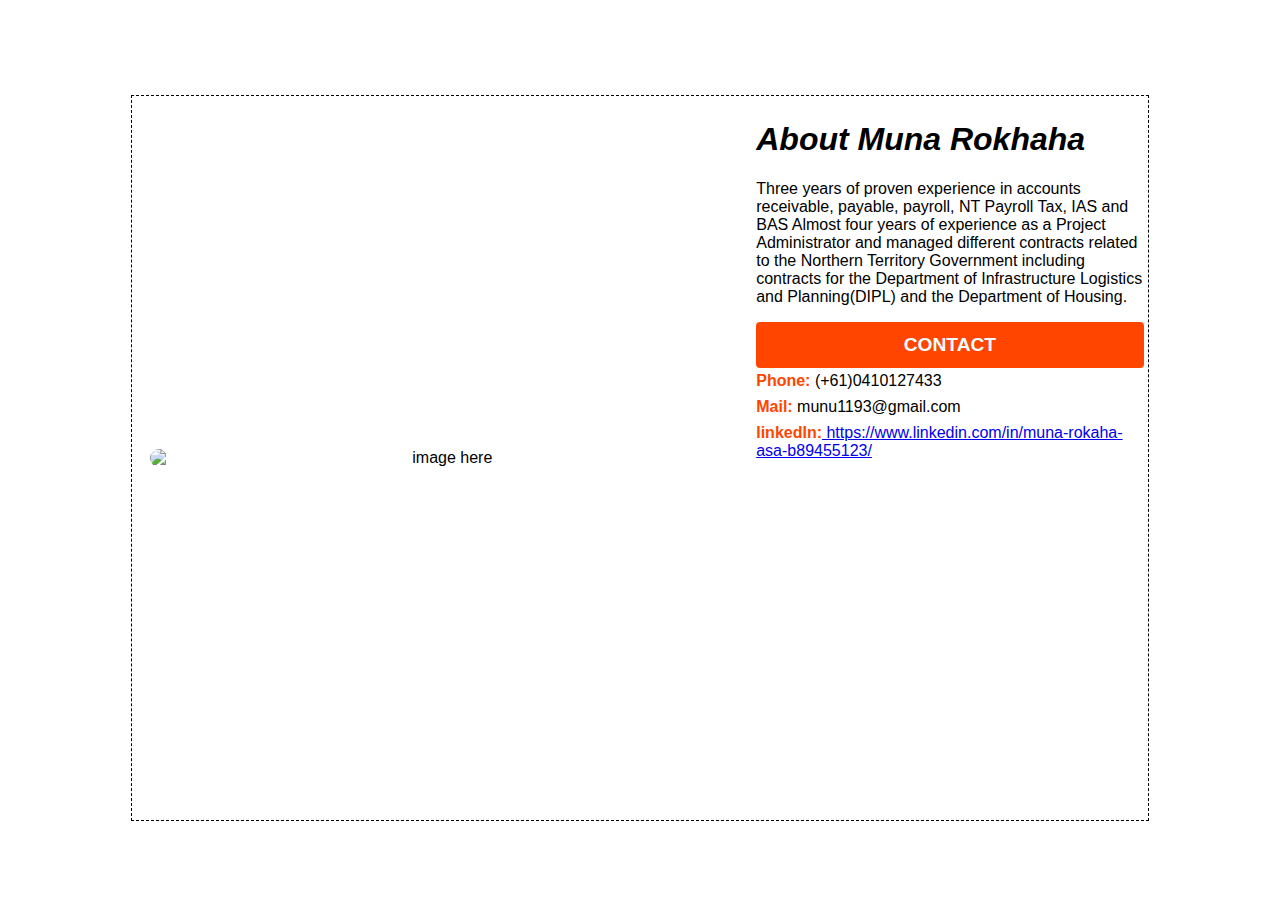
==== muna.html @ 3c2e73cb "Create muna.html" ====
<!DOCTYPE html>
<html>


<head>
    <meta name="viewport" content="width=device-width, initial-scale=1.0">

    <style>
        body {
            display: flex;
            height: 100vh;
            justify-content: center;
            align-items: center;
        }

        .main {
            display: flex;
            flex-direction: row;
            border: 1px dashed black;
            padding: 2px;
            width: 80%;
            height: 80%;

        }

        img {
            width: 95%;
            max-height: 95%;
            border-radius: 20px;
            object-fit: contain;
        }

        .img {
            display: flex;
            justify-content: center;
            align-items: center;
            /* border: 2px solid brown; */
            flex: 0.8;
            text-align: center;
            padding: 0;
            align-content: center;
        }

        .article {
            /* border: 3px solid green; */
            flex: 0.5;
            padding: 2px;
            display: flex;
            flex-direction: column;
            /* justify-content: space-between; */
        }

        section {
            display: flex;
            flex-direction: column;
            /* border: 3px solid blue; */
            max-height: 100%;


        }

        @media (max-width:1094px) {
            .main {
                flex-direction: column;
                border: 0;
            }

        }

        * {
            font-family: 'Segoe UI', Tahoma, Geneva, Verdana, sans-serif;
        }

        .label {
            font-weight: bolder;
            color: orangered;
        }

        .button {
            font-weight: bolder;
            font-size: 1.2rem;
            color: azure;
            background-color: orangered;
            border: 0;
            padding: 12px;
            border-radius: 4px;
        }

        .article h1 {
            font-weight: 700;
            font-style: italic;
        }

        label {
            margin-bottom: 4px;
            margin-top: 4px;
        }
    </style>
</head>

<body>
    <main class="main">
        <div class="img">
            <img src="../Desktop/Untitled.png" alt="image here" />
        </div>

        <article class="article">
            <div>
                <h1>About Muna Rokhaha</h1>
                <p>
                    Three years of proven experience in accounts receivable, payable, payroll, NT Payroll Tax, IAS and
                    BAS
                    Almost four years of experience as a Project Administrator and managed different contracts related
                    to the Northern Territory Government including contracts for the Department of Infrastructure
                    Logistics and Planning(DIPL) and the Department of Housing.
                </p>
            </div>
            <section>
                <button class="button">CONTACT</button>

                <label><span class="label">Phone:</span><span> (+61)0410127433</span></label>
                <!-- <label><span class="label">Address:</span><span> Lorem ipsum dolor sit amet consectetur adipisicing
                        elit.
                    </span></label> -->
                <label><span class="label">Mail:</span><span> munu1193@gmail.com</span></label>
                <label><span class="label">linkedIn:</span><a
                        href="https://www.linkedin.com/in/muna-rokaha-asa-b89455123/">
                        https://www.linkedin.com/in/muna-rokaha-asa-b89455123/</span></a>

                </label>
            </section>
        </article>
    </main>
</body>

</html>
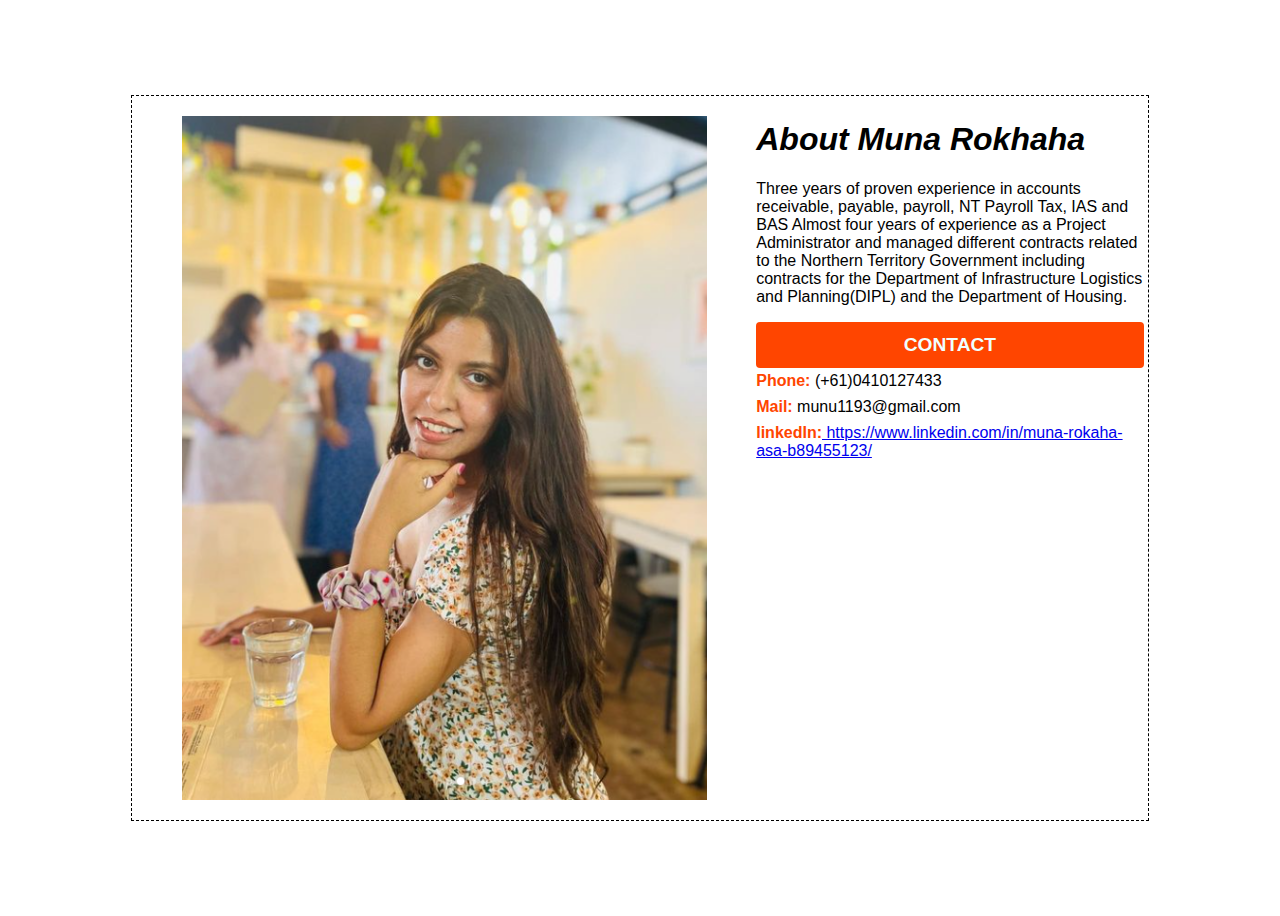
==== commit 79f8fb68: "Update muna.html" ====
--- a/muna.html
+++ b/muna.html
@@ -101,7 +101,7 @@
 <body>
     <main class="main">
         <div class="img">
-            <img src="../Desktop/Untitled.png" alt="image here" />
+            <img src="./Untitled.png" alt="image here" />
         </div>
 
         <article class="article">
